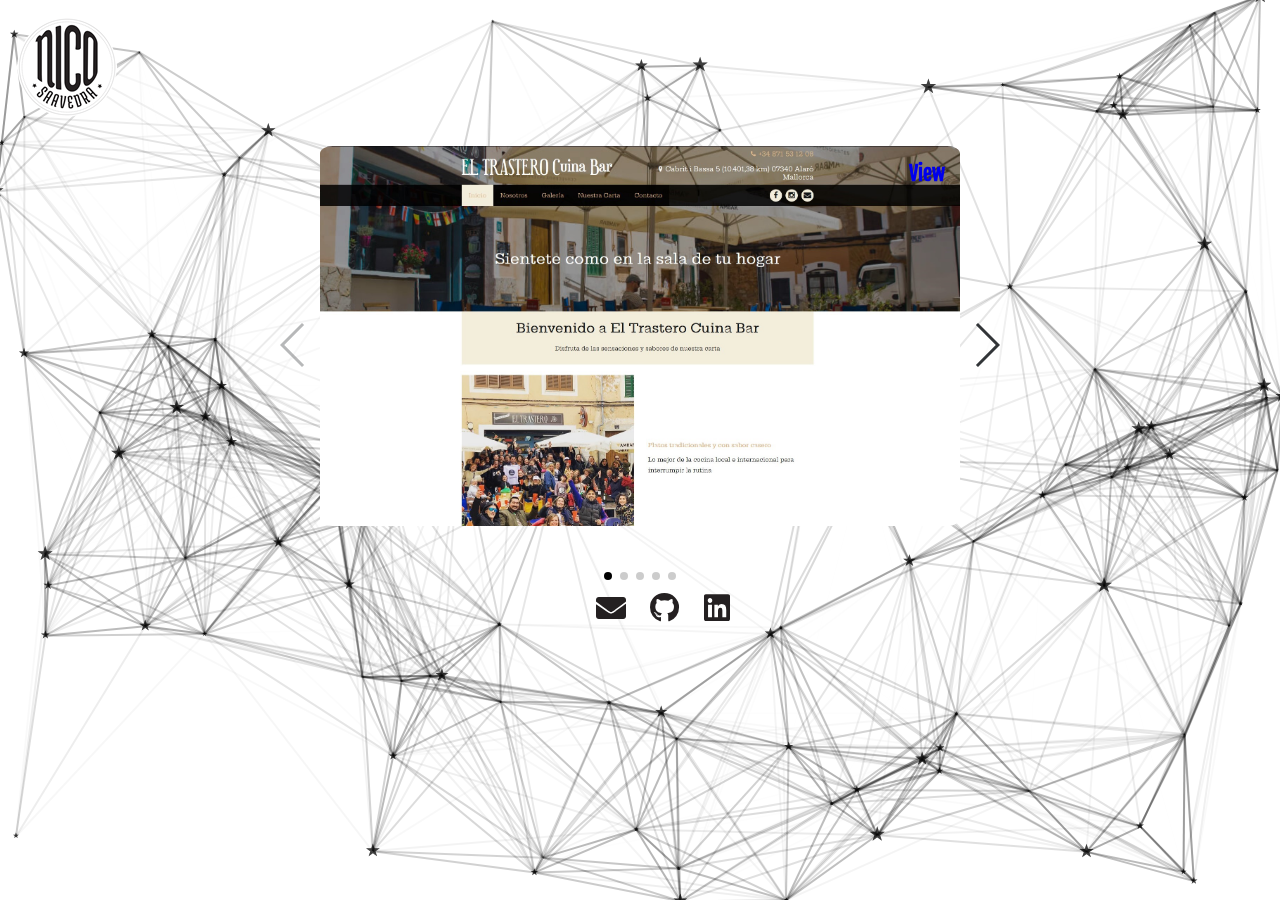
==== mywork.html @ 741b6c8b "cambios responsive" ====
<!DOCTYPE html>
<html lang="en">
  <head>

    <meta charset="utf-8">
    <title>Nico Saavedra - Web Developer</title>
    <link rel="stylesheet" href="style1.css">
    <link rel="stylesheet" href="https://use.fontawesome.com/releases/v5.3.1/css/all.css">
    <link href="https://fonts.googleapis.com/css?family=Fjalla+One&display=swap" rel="stylesheet">
    <link rel="icon" type="image/jpg" href="img/logo.png">
    <meta name="viewport" content="width=device-width, initial-scale=1.0">
    <link rel="stylesheet" href="swiper.min.css">

  <!-- Demo styles -->
  <style>
    body {
      background: #fff;
      font-family: Helvetica Neue, Helvetica, Arial, sans-serif;
      font-size: 14px;
      color:#000;
      margin: 0;
      padding: 0;
    }
    .swiper-container {
      /*width: 800px;*/
      width: 50%;
      height:40%;
      padding: 50px;

    }
    .swiper-slide {
      background-position: center;
      background-size: cover;
      width: 50%;
      height: 380px;
      border-radius: 2%;
    }
  </style>
  </head>

  <style>
    #particles-js {
    width: 100%;
    height: 100%;
    position: absolute;
}
    </style>
  <body>

    <div id="particles-js"></div>


<div class="logochico">
    <a href="index.html"><img src="minilogo.png" alt=""></a>
</div>
<br>
<br>
<br>
<br>
<br>
<br>


<div class="swiper-container">
    <div class="swiper-wrapper">
      <div class="swiper-slide" style="background-image:url(1.jpg)">
          <div class="textolink"><a href="http://www.eltrasterocuinabar.ml"><h1>View</h1></a></div>
      </div>
      <div class="swiper-slide" style="background-image:url(2.jpeg)"></div>
      <div class="swiper-slide" style="background-image:url(3.jpeg)"></div>
      <div class="swiper-slide" style="background-image:url(4.jpg)"></div>
      <div class="swiper-slide" style="background-image:url(5.jpeg)"></div>

    </div>
    <br>

    <div class="sms">

            <a href="mailto:saavedranicolas1982@gmail.com"><i class="fas fa-envelope">

            </i></a>
            <a href="https://github.com/nikokubrick"><i class="fab fa-github">

            </i></a>
            <a href="https://www.linkedin.com/in/nicolassaavedra1982/"><i class="fab fa-linkedin">
            </i></a>

        </div>

    <!-- Add Pagination -->
    <div class="swiper-pagination"></div>

    <!-- Add Arrows -->
    <div class="swiper-button-prev"></div>
    <div class="swiper-button-next"></div>
  </div>

  <!-- Swiper JS -->
  <script src="swiper.min.js"></script>

  <!-- Initialize Swiper -->
  <script>
    var swiper = new Swiper('.swiper-container', {
      effect: 'flip',
      grabCursor: true,
      pagination: {
        el: '.swiper-pagination',
      },
      navigation: {
        nextEl: '.swiper-button-next',
        prevEl: '.swiper-button-prev',
      },
    });
  </script>




<script src="particles.js"></script>
  <script src="app.js"></script>
  <script src="particles.json"></script>

  </body>


</html>
---- style1.css ----
*{
  margin: 0;
  padding: 0;
  text-decoration: none;
  font-family: 'Fjalla One', sans-serif;

}
body{
  background: #ffff;
  margin-bottom: 60px;
}



.middle{
  position: absolute;
  top: 50%;
  left: 50%;
  transform: translate(-50%,-50%);
}
.card{
  cursor: default;
  width: 380px;
  height: 480px;
}

.textolink {
    text-decoration: none;
    font-size: 10px;
    text-align: right;
    font-family: 'Fjalla One', sans-serif;
    color: black;
    padding: 5px;
    margin: 10px;


}


.front,.back{
  width: 100%;
  height: 100%;
  overflow: hidden;
  backface-visibility: hidden;
  position: absolute;
  transition: transform .6s linear;
}
.front img{
  height: 100%;
}
.back img{
  height: 100%;
}
.front{
  transform: perspective(600px) rotateY(0deg);
}
.back{
    transform: perspective(600px) rotateY(180deg);
}
.back-content{
  color: #242021;
  text-align: center;
  width: 100%;
  text-shadow: #fff;

}

.logochico {
    position: absolute;
    padding: 5px;
    margin: auto;
}
.logochico a{
    display: inline-flex;
}
.logochico a:hover{
    color: white;
}

.sms{
  margin: 40px 36%;
    position: absolute;

}
.sms a{
  display: inline-flex;
  width: 50px;
  height: 50px;
  justify-content: center;
  align-items: center;
  color: #242021;
  font-size: 30px;
  transition: 0.4s;
  border-radius: 50%
}
.sms a:hover{
  background: #242021;
  color: white;
}

.sm{
  margin: 20px 0;
}
.sm a{
  display: inline-flex;
  width: 50px;
  height: 50px;
  justify-content: center;
  align-items: center;
  color: #242021;
  font-size: 30px;
  transition: 0.4s;
  border-radius: 50%
}
.sm a:hover{
  background: #242021;
  color: white;
}

.card:hover > .front{
  transform: perspective(600px) rotateY(-180deg);
}
.card:hover > .back{
  transform: perspective(600px) rotateY(0deg);
}


.fa-briefcase:hover > .work{
    opacity: 1;
    text-align: center;

}
.work{
    opacity: 0;
    position:absolute;
    bottom: -85%;
    left: 25%;
    color:#242021;
    transition: 0.6s;
    font-size: 25px;

    }

.fa-envelope:hover > .mail{
    opacity: 1;
    text-align: center;

}
.mail{
    opacity: 0;
    position:absolute;
    bottom: -85%;
    left: 20%;
    color:#242021;
    transition: 0.6s;
    font-size: 25px;



    }
.fa-github:hover > .github{
    opacity: 1;
    text-align-last: center;

}
.github{
    opacity: 0;
    bottom: -85%;
    position: absolute;
    text-align: center;
    left: 32%;
    color:#242021;
    transition: 0.6s;
    font-size: 25px;



    }
.fa-linkedin:hover > .linked{
    opacity: 1;

}
.linked{
    opacity: 0;
    position:absolute;
    bottom: -85%;
    left: 28%;
    text-align: center;
    color:#242021;
    transition: 0.6s;
    font-size: 25px;



    }



.footer {
  position:fixed;
  text-align: left;
  left: 0;
  bottom: 0;
  width: 100%;
  background-color:#242021;
  color: white;
}

.idioma {
    display: flex;
    justify-content: flex-end;
    text-decoration: none;
    font-family: 'Fjalla One', sans-serif;

}
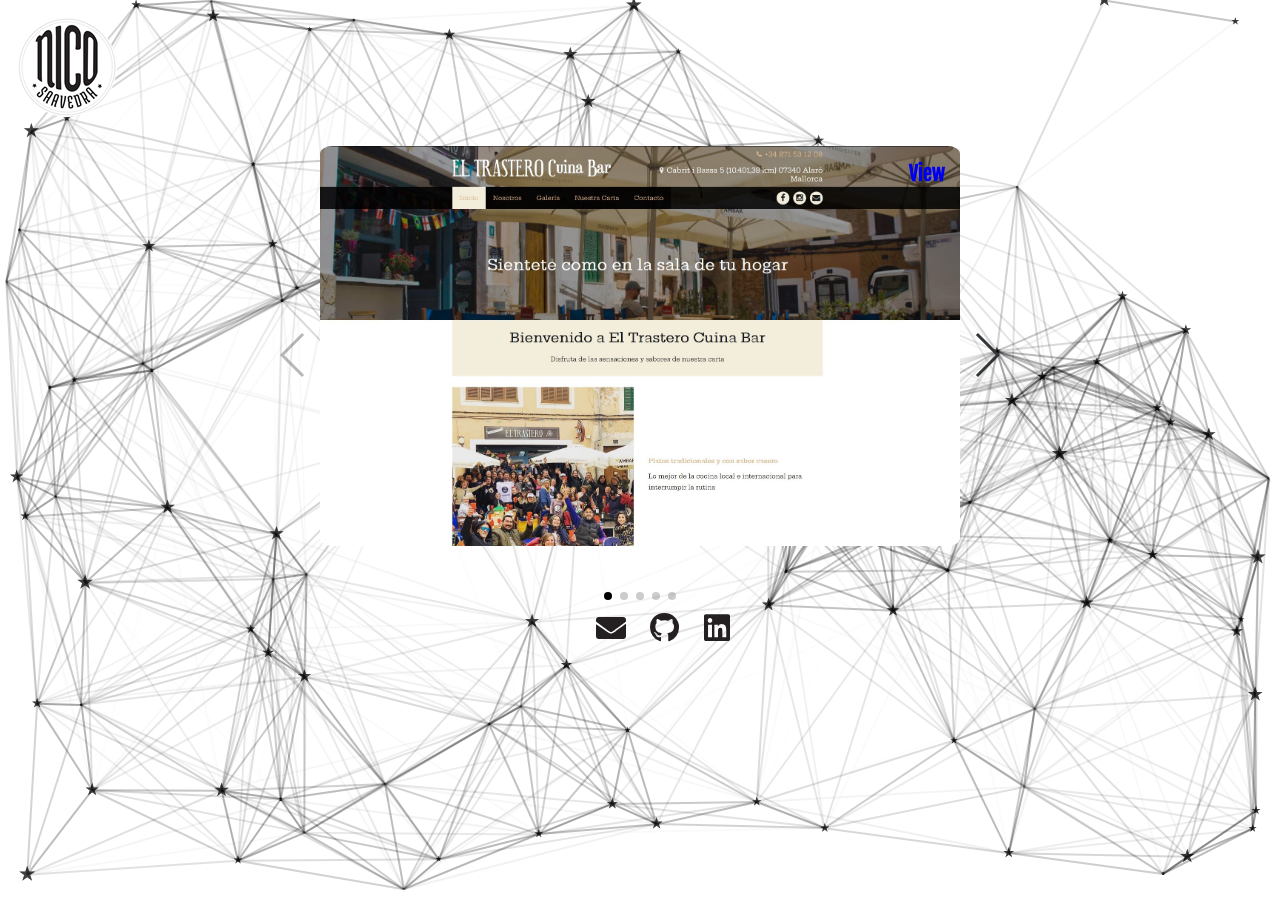
==== commit 8e985132: "changes" ====
--- a/mywork.html
+++ b/mywork.html
@@ -31,8 +31,8 @@
     .swiper-slide {
       background-position: center;
       background-size: cover;
-      width: 50%;
-      height: 380px;
+      width: 800px;
+      height: 400px;
       border-radius: 2%;
     }
   </style>
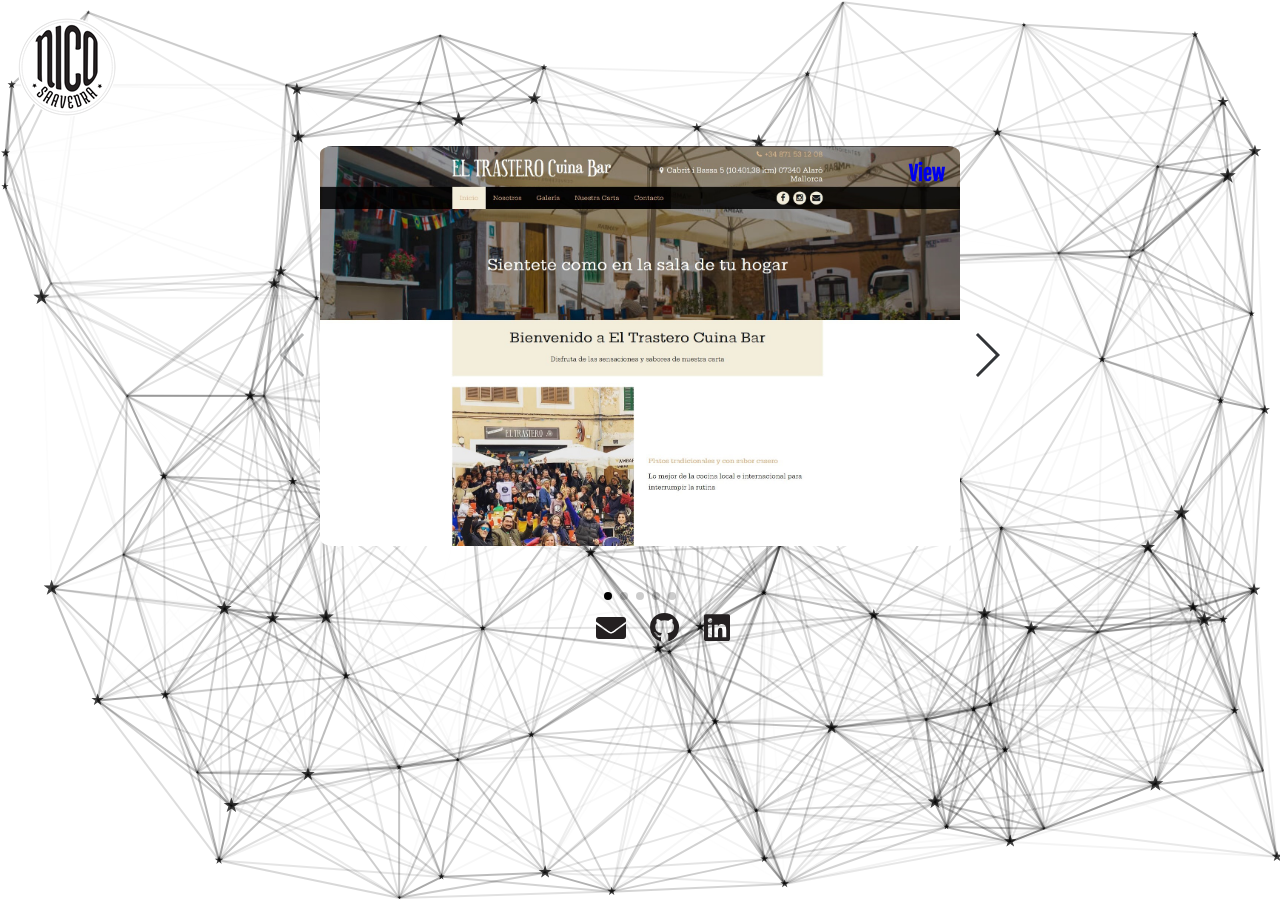
==== commit 62d28024: "changes" ====
--- a/mywork.html
+++ b/mywork.html
@@ -24,7 +24,7 @@
     .swiper-container {
       /*width: 800px;*/
       width: 50%;
-      height:40%;
+      height:50%;
       padding: 50px;
 
     }
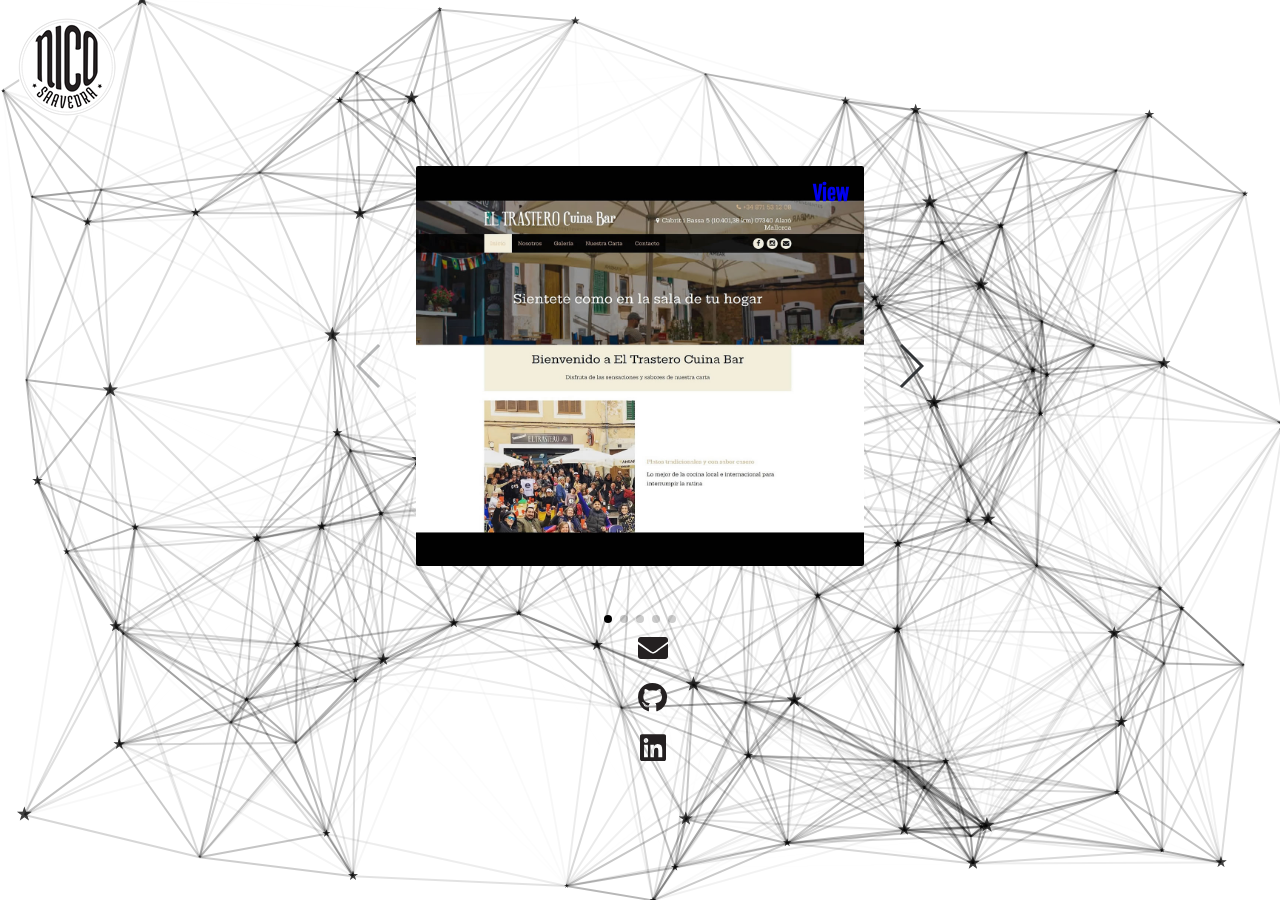
==== commit 2694b3d4: "chan ge" ====
--- a/mywork.html
+++ b/mywork.html
@@ -23,17 +23,18 @@
     }
     .swiper-container {
       /*width: 800px;*/
-      width: 50%;
-      height:50%;
-      padding: 50px;
+      width: 35%;
+      height: 400px;
+      padding: 70px;
+
 
     }
     .swiper-slide {
       background-position: center;
       background-size: cover;
-      width: 800px;
+      width: 600px;
       height: 400px;
-      border-radius: 2%;
+      border-radius: 0.5%;
     }
   </style>
   </head>
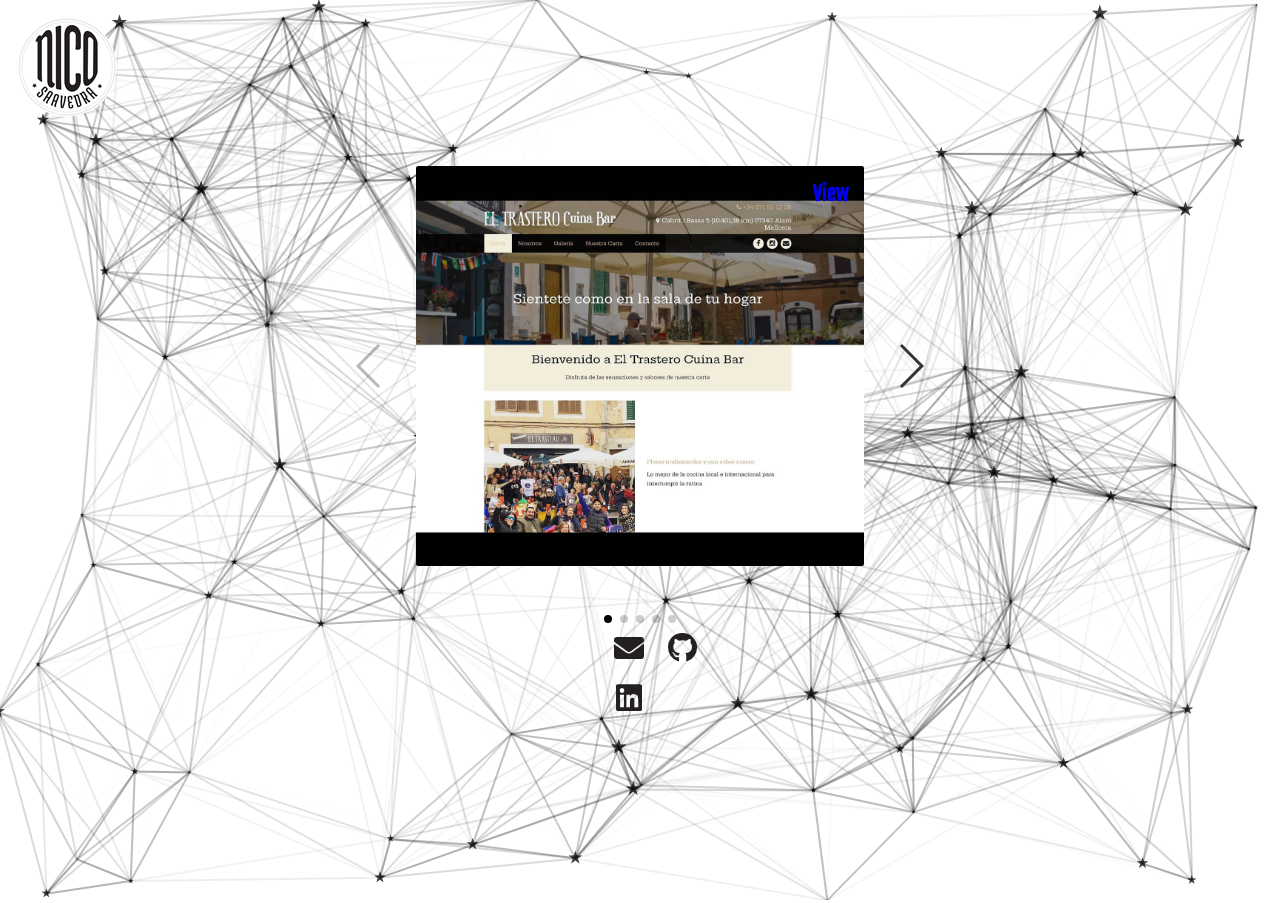
==== commit 74dc7ffa: "changes" ====
--- a/mywork.html
+++ b/mywork.html
@@ -20,12 +20,14 @@
       color:#000;
       margin: 0;
       padding: 0;
+      text-decoration: none;
     }
     .swiper-container {
       /*width: 800px;*/
       width: 35%;
       height: 400px;
       padding: 70px;
+
 
 
     }
@@ -67,7 +69,7 @@
       <div class="swiper-slide" style="background-image:url(1.jpg)">
           <div class="textolink"><a href="http://www.eltrasterocuinabar.ml"><h1>View</h1></a></div>
       </div>
-      <div class="swiper-slide" style="background-image:url(2.jpeg)"></div>
+      <div class="swiper-slide" style="background-image:url(2.jpg)"></div>
       <div class="swiper-slide" style="background-image:url(3.jpeg)"></div>
       <div class="swiper-slide" style="background-image:url(4.jpg)"></div>
       <div class="swiper-slide" style="background-image:url(5.jpeg)"></div>
--- a/style1.css
+++ b/style1.css
@@ -25,15 +25,22 @@
 }
 
 .textolink {
-    text-decoration: none;
+
+    text-align: right;
     font-size: 10px;
-    text-align: right;
     font-family: 'Fjalla One', sans-serif;
     color: black;
     padding: 5px;
     margin: 10px;
-
-
+    text-decoration: none;
+
+
+
+
+}
+
+.textolink a{
+    text-decoration-color: black;
 }
 
 
@@ -78,8 +85,8 @@
 }
 
 .sms{
-  margin: 40px 36%;
-    position: absolute;
+  margin: 40px 32%;
+  position: absolute;
 
 }
 .sms a{
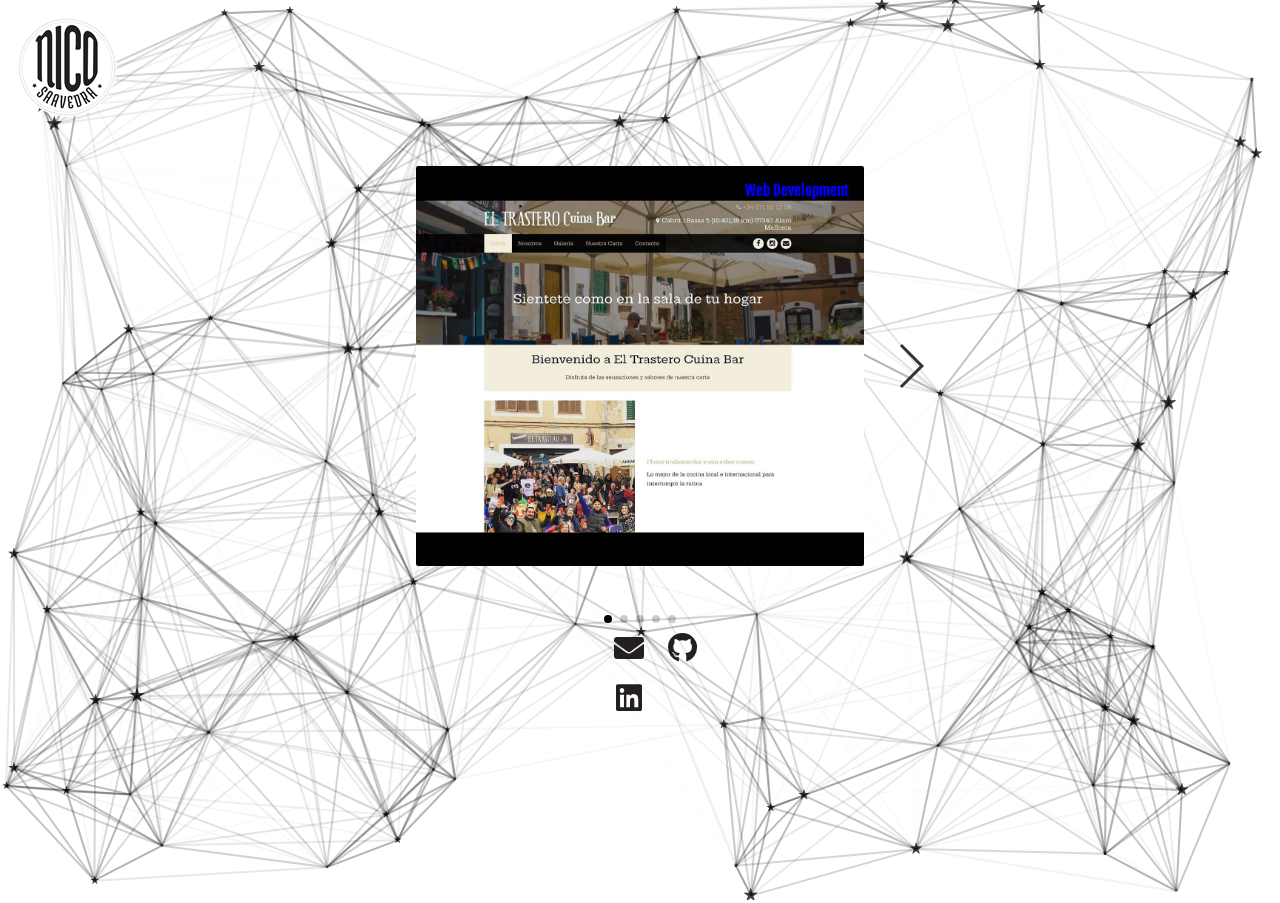
==== commit b671d2cc: "logo pilahue" ====
--- a/mywork.html
+++ b/mywork.html
@@ -67,9 +67,11 @@
 <div class="swiper-container">
     <div class="swiper-wrapper">
       <div class="swiper-slide" style="background-image:url(1.jpg)">
-          <div class="textolink"><a href="http://www.eltrasterocuinabar.ml"><h1>View</h1></a></div>
+          <div class="textolink"><a href="http://www.eltrasterocuinabar.ml"><h2>Web Development</h2></a></div>
       </div>
-      <div class="swiper-slide" style="background-image:url(2.jpg)"></div>
+      <div class="swiper-slide" style="background-image:url(2.jpg)">
+          <div class="textolink"><a href="http://www.eltrasterocuinabar.ml"><h2>Logo Desing</h2></a></div>
+      </div>
       <div class="swiper-slide" style="background-image:url(3.jpeg)"></div>
       <div class="swiper-slide" style="background-image:url(4.jpg)"></div>
       <div class="swiper-slide" style="background-image:url(5.jpeg)"></div>
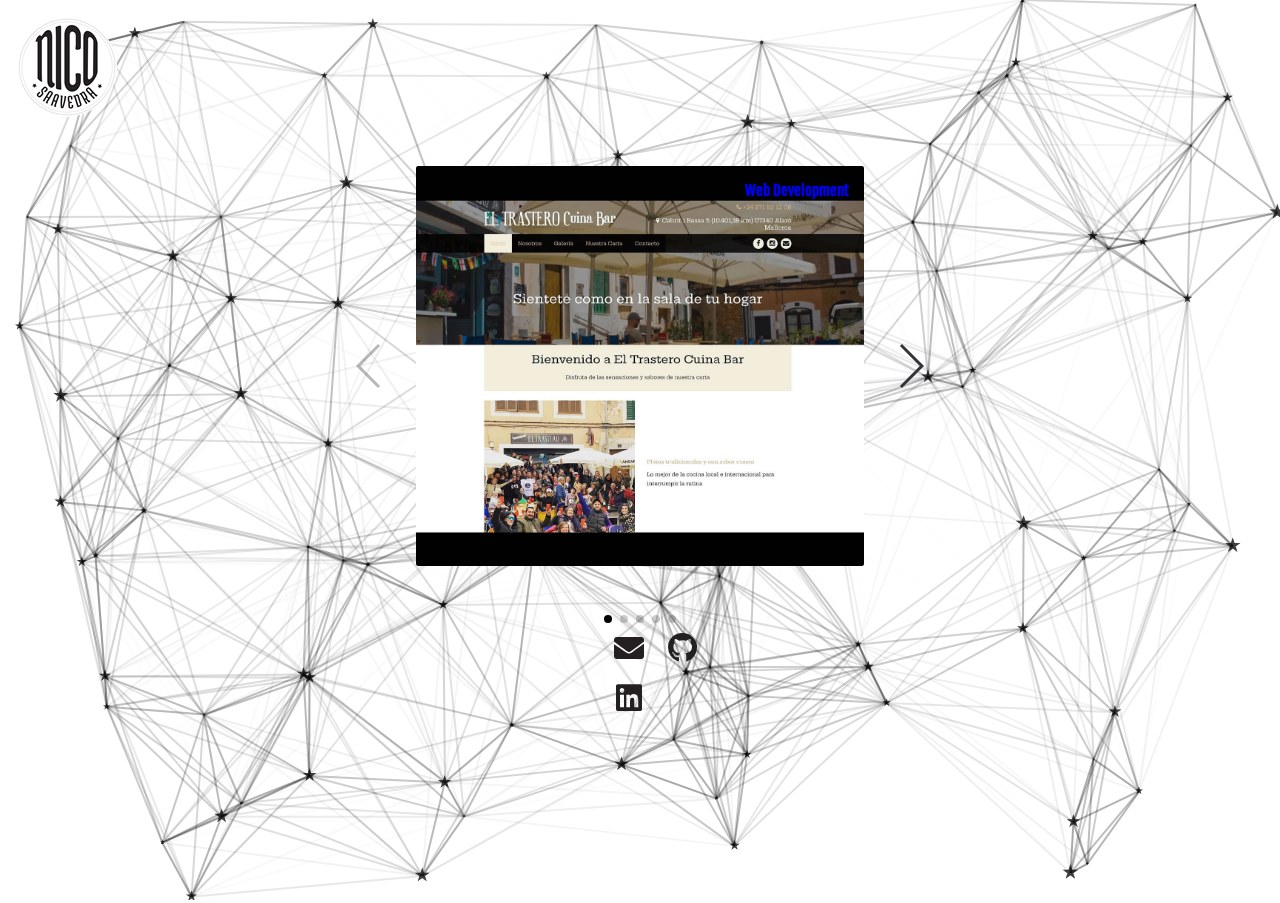
==== commit 20bf9068: "laburos" ====
--- a/mywork.html
+++ b/mywork.html
@@ -70,7 +70,7 @@
           <div class="textolink"><a href="http://www.eltrasterocuinabar.ml"><h2>Web Development</h2></a></div>
       </div>
       <div class="swiper-slide" style="background-image:url(2.jpg)">
-          <div class="textolink"><a href="http://www.eltrasterocuinabar.ml"><h2>Logo Desing</h2></a></div>
+          <div class="textolink"><a href="http://www.pilahue.cl"><h2>Logo Desing</h2></a></div>
       </div>
       <div class="swiper-slide" style="background-image:url(3.jpeg)"></div>
       <div class="swiper-slide" style="background-image:url(4.jpg)"></div>
--- a/style1.css
+++ b/style1.css
@@ -40,7 +40,7 @@
 }
 
 .textolink a{
-    text-decoration-color: black;
+    text-decoration:inherit;
 }
 
 
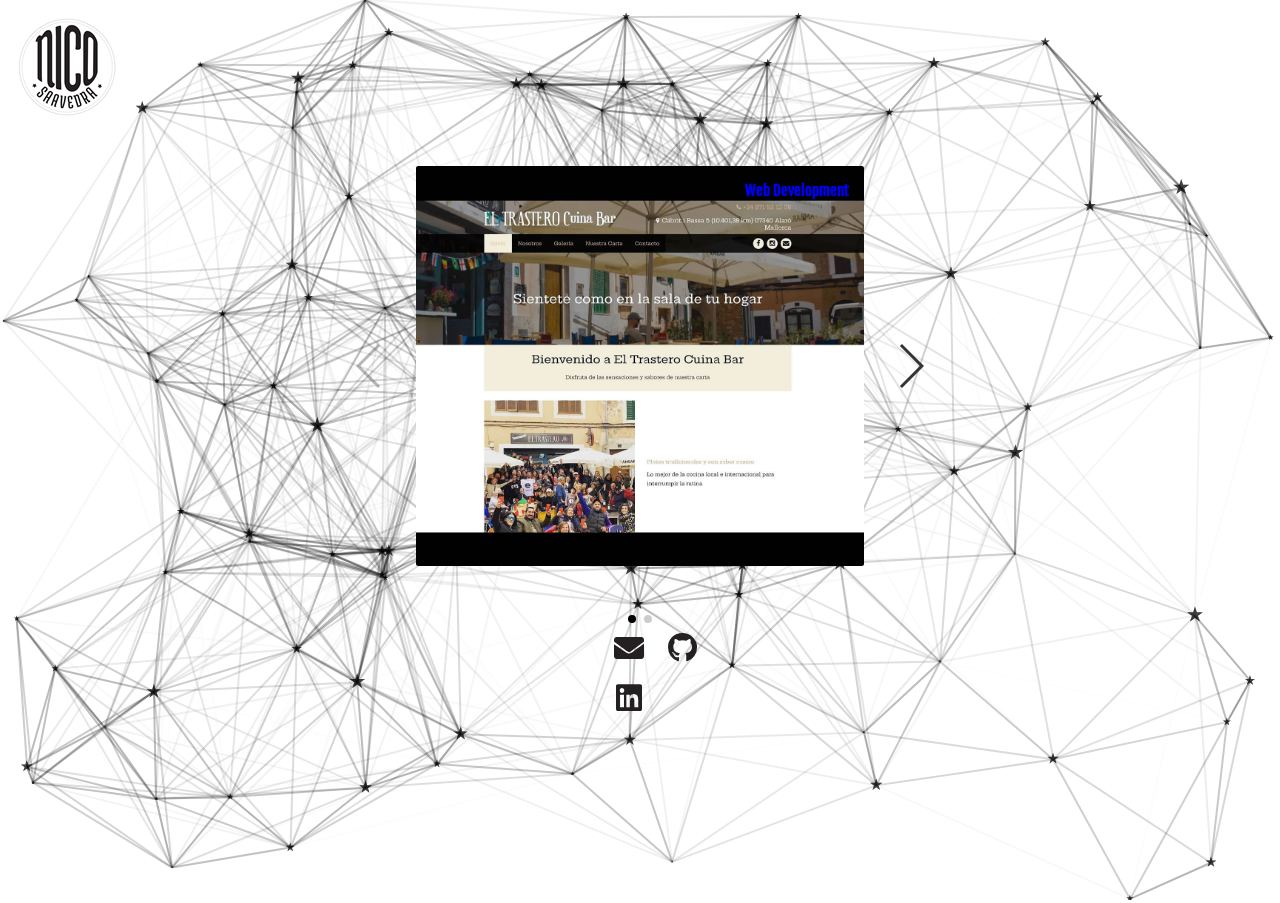
==== commit a8d4c420: "subida de laburos" ====
--- a/mywork.html
+++ b/mywork.html
@@ -72,9 +72,7 @@
       <div class="swiper-slide" style="background-image:url(2.jpg)">
           <div class="textolink"><a href="http://www.pilahue.cl"><h2>Logo Desing</h2></a></div>
       </div>
-      <div class="swiper-slide" style="background-image:url(3.jpeg)"></div>
-      <div class="swiper-slide" style="background-image:url(4.jpg)"></div>
-      <div class="swiper-slide" style="background-image:url(5.jpeg)"></div>
+
 
     </div>
     <br>
